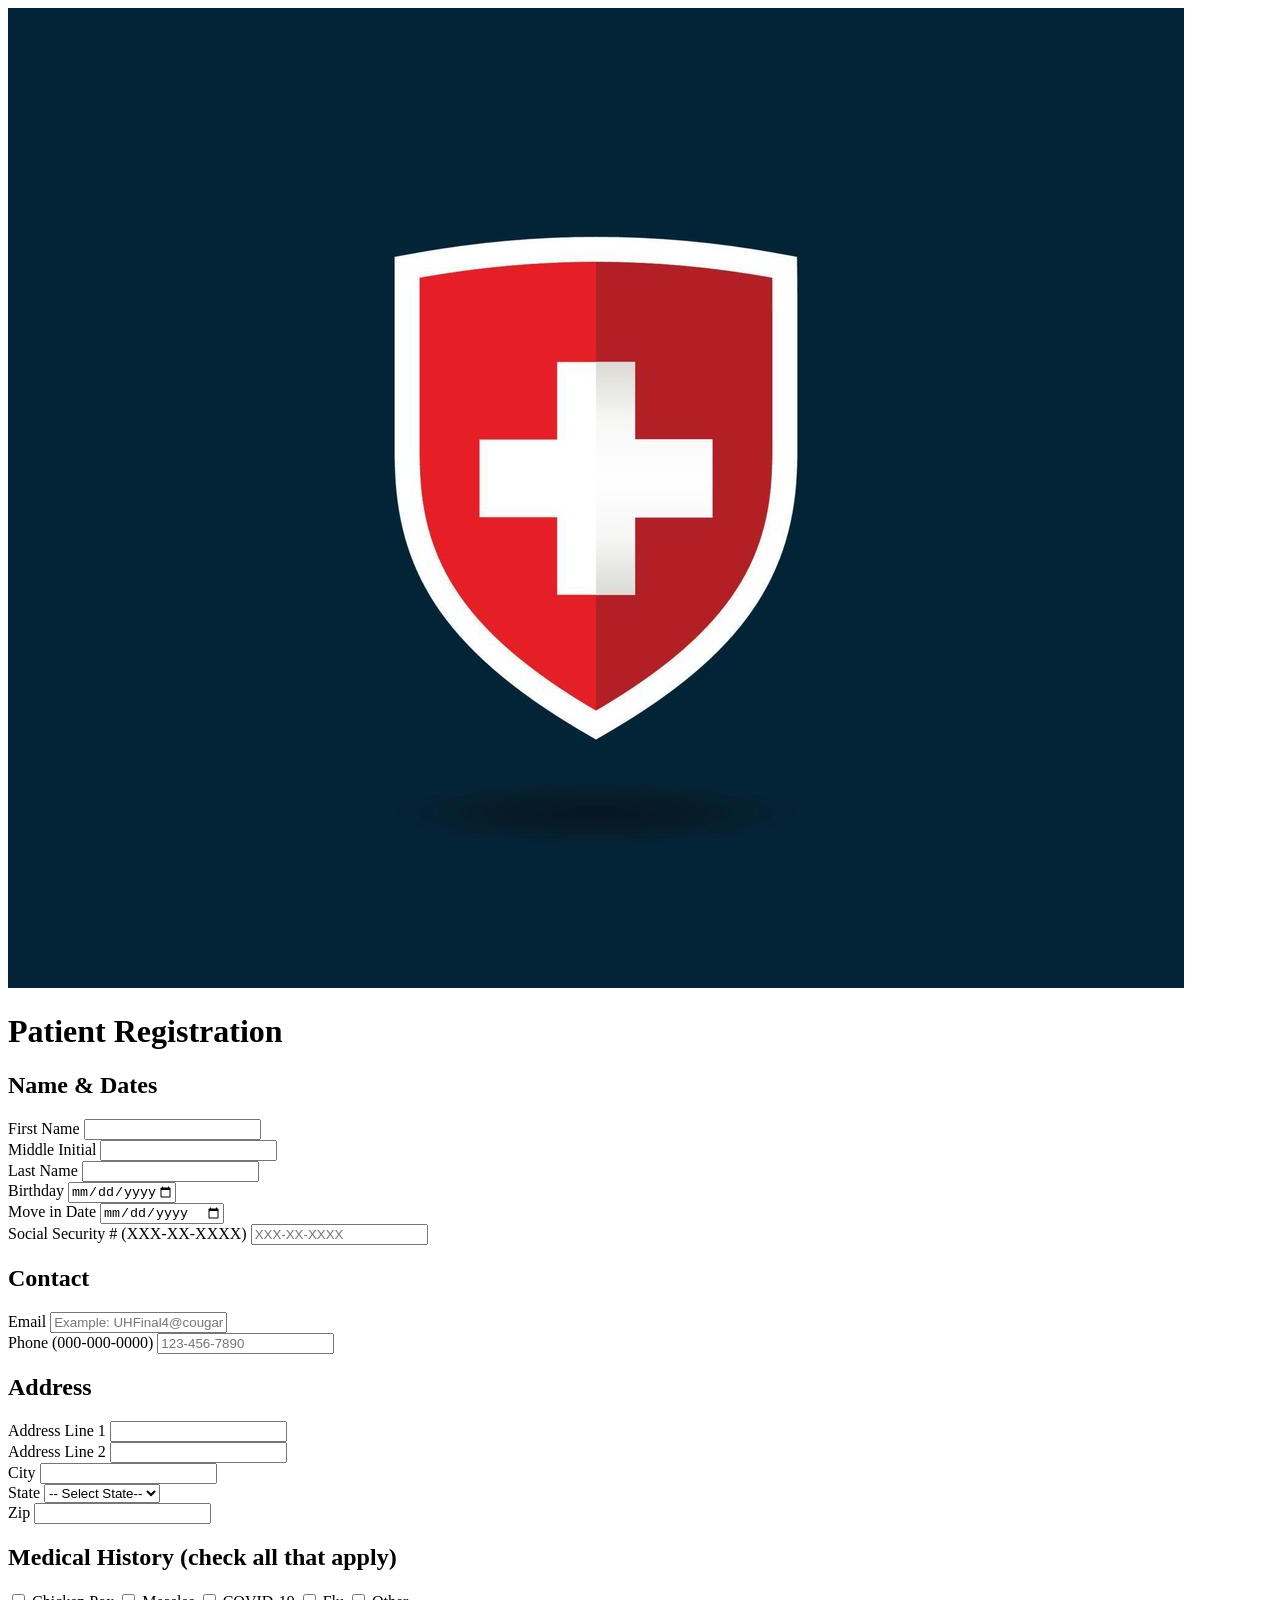
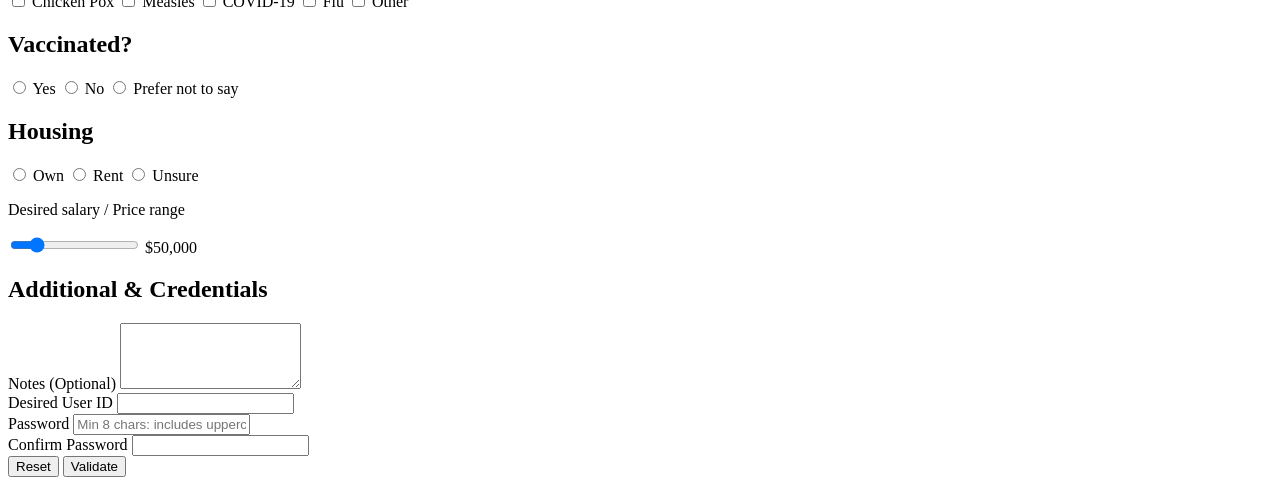
==== index.html @ 3d31c594 "index" ====
<!--
Program name: homework3.html
Author: Gabriel Lopez
Date created: 4/15/2026
Date last edited: 4/15/2026
Version: 2.0
Description: Cross Physical Therapy Patient Registration Form where patients fill out information for the company to better suit their needs
-->

<!DOCTYPE html>
<html lang="en">
<head>
  <meta charset="utf-8">
  <meta name="viewport" content="width=device-width, initial-scale=1">
  <title>Patient Registration — Cross Physical Therapy</title>
  <link rel="stylesheet" href="styles2.css">
  <script defer src="script.js"></script>
</head>
<body>
  <main class="container">
    <header>
      <img src="logo.png" alt="Clinic logo" class="logo">
      <h1>Patient Registration</h1>
    </header>

    <form id="regForm" novalidate>
      <section class="card">
        <h2>Name & Dates</h2>
        <label>First Name
          <input id="firstName" name="firstName" type="text" required maxlength="30" pattern="^[A-Za-z'\-]{1,30}$">
        </label>
        <div class="error" id="firstNameErr"></div>

        <label>Middle Initial
          <input id="middleInitial" name="middleInitial" type="text" maxlength="1" pattern="^[A-Za-z]?$">
        </label>
        <div class="error" id="middleInitialErr"></div>

        <label>Last Name
          <input id="lastName" name="lastName" type="text" required maxlength="30" pattern="^[A-Za-z'\-]*[2-5]?[A-Za-z'\-]*$">
        </label>
        <div class="error" id="lastNameErr"></div>

        <label>Birthday
          <input id="birthday" name="birthday" type="date" required>
        </label>
        <div class="error" id="birthdayErr"></div>

        <label>Move in Date
          <input id="moveDate" name="moveDate" type="date">
        </label>
        <div class="error" id="moveDateErr"></div>

        <label> Social Security # (XXX-XX-XXXX)
          <input id="ssn" name="ssn" type="password" pattern="^\d{3}-\d{3}-\d{4}$" placeholder="XXX-XX-XXXX">
        </label>
        <div class="error" id="ssnErr"></div>
     </section>

      <section class="card">
        <h2>Contact</h2>
        <label>Email
          <input id="email" name="email" type="email" required placeholder="Example: UHFinal4@cougarnet.uh.edu">
        </label>
        <div class="error" id="emailErr"></div>

        <label>Phone (000-000-0000)
          <input id="phone" name="phone" type="tel" pattern="^\d{3}-\d{3}-\d{4}$" placeholder="123-456-7890">
        </label>
        <div class="error" id="phoneErr"></div>
     </section>
<!-- ADDRESS  -->
      <section class="card">
        <h2>Address</h2>
        <label>Address Line 1
          <input id="addr1" name="addr1" type="text" required minlength="2" maxlength="30">
        </label>
        <div class="error" id="addr1Err"></div>

        <label>Address Line 2
          <input id="addr2" name="addr2" type="text" minlength="2" maxlength="30">
        </label>
        <div class="error" id="addr2Err"></div>

        <label>City
          <input id="city" name="city" type="text" required minlength="2" maxlength="30">
        </label>
        <div class="error" id="cityErr"></div>
<!-- STATE -->
        <label>State
          <select id="state" name="state" required>
            <option value="">-- Select State--</option>
            <option value="AL">AL</option>
            <option value="AK">AK</option>
            <option value="AZ">AZ</option>
            <option value="AR">AR</option>
            <option value="CA">CA</option>
            <option value="CO">CO</option>
            <option value="CT">CT</option>
            <option value="DE">DE</option>
            <option value="FL">FL</option>
            <option value="GA">GA</option>
            <option value="HI">HI</option>
            <option value="ID">ID</option>
            <option value="IL">IL</option>
            <option value="IN">IN</option>
            <option value="IA">IA</option>
            <option value="KS">KS</option>
            <option value="KY">KY</option>
            <option value="LA">LA</option>
            <option value="ME">ME</option>
            <option value="MD">MD</option>
            <option value="MA">MA</option>
            <option value="MI">MI</option>
            <option value="MN">MN</option>
            <option value="MS">MS</option>
            <option value="MO">MO</option>
            <option value="MT">MT</option>
            <option value="NE">NE</option>
            <option value="NV">NV</option>
            <option value="NH">NH</option>
            <option value="NJ">NJ</option>
            <option value="NM">NM</option>
            <option value="NY">NY</option>
            <option value="NC">NC</option>
            <option value="ND">ND</option>
            <option value="OH">OH</option>
            <option value="OK">OK</option>
            <option value="OR">OR</option>
            <option value="PA">PA</option>
            <option value="RI">RI</option>
            <option value="SC">SC</option>
            <option value="SD">SD</option>
            <option value="TN">TN</option>
            <option value="TX">TX</option>
            <option value="UT">UT</option>
            <option value="VT">VT</option>
            <option value="VA">VA</option>
            <option value="WA">WA</option>
            <option value="WV">WV</option>
            <option value="WI">WI</option>
            <option value="WY">WY</option>
            <option value="DC">DC</option>
            <option value="PR">PR</option>
          </select>
        </label>
        <div class="error" id="stateErr"></div>

        <label>Zip
          <input id="zip" name="zip" type="text" required pattern="^\d{5}(-\d{4})?$">
        </label>
        <div class="error" id="zipErr"></div>
      </section>

      <section class="card">
        <h2></h2>
        <div class="group">
          <h2>Medical History (check all that apply)  </h2>
          <label><input type="checkbox" name="history" value="chickenpox"> Chicken Pox</label>
          <label><input type="checkbox" name="history" value="measles"> Measles</label>
          <label><input type="checkbox" name="history" value="covid"> COVID‑19</label>
          <label><input type="checkbox" name="history" value="flu"> Flu</label>
          <label><input type="checkbox" name="history" value="other"> Other</label>
        </div>


        <div class="group">
          <h2>Vaccinated?</h2>
          <label><input type="radio" name="vaccinated" value="yes" required> Yes</label>
          <label><input type="radio" name="vaccinated" value="no"> No</label>
          <label><input type="radio" name="vaccinated" value="preferNot"> Prefer not to say</label>
        </div>

        <div class="group">
          <h2>Housing</h2>
          <label><input type="radio" name="housing" value="own" required> Own</label>
          <label><input type="radio" name="housing" value="rent"> Rent</label>
          <label><input type="radio" name="housing" value="unsure"> Unsure</label>
        </div>

        <div class="group">
          <p>Desired salary / Price range</p>
          <input id="salary" name="salary" type="range" min="20000" max="200000" step="1000" value="50000">
          <span id="salaryDisplay">$50,000</span>
        </div>
      </section>

      <section class="card">
        <h2>Additional & Credentials</h2>
        <label>Notes (Optional)
          <textarea id="notes" name="notes" rows="4" pattern="^[^\"]*$"></textarea>
        </label>
        <div class="error" id="notesErr"></div>

        <label>Desired User ID
          <input id="userId" name="userId" type="text" required minlength="5" maxlength="30" pattern="^[A-Za-z][A-Za-z0-9_-]{4,29}$">
        </label>
        <div class="error" id="userIdErr"></div>

        <label>Password
          <input id="password" name="password" type="password" required minlength="8" maxlength="30" autocomplete="new-password" placeholder="Min 8 chars: includes uppercase, lowercase, digit, special char">
        </label>
        <div class="error" id="passwordErr"></div>

        <label>Confirm Password
          <input id="confirmPassword" name="confirmPassword" type="password" required autocomplete="new-password">
        </label>
        <div class="error" id="confirmPasswordErr"></div>
        
        <!--  BUTTONS -->
        <div class="section">
        <input type="reset" value="Reset">
        <input type="button" id="validateBtn" value="Validate">
        </div>

      </form>

      <!-- SUMMARY SECTION -->
      <section class="card" id="summary-section" style="display:none; margin-top: 30px; background-color: #f0f8ff; border-left: 4px solid #007bff;">
        <h2>📋 Your Submitted Information</h2>
        <div id="summary-content"></div>
        <div class="section">
          <button type="button" id="confirm-submit-btn">Confirm & Complete Submission</button>
          <button type="button" id="close-summary-btn">Edit Information</button>
        </div>
      </section>
    </form>
  </main>
</body>
</html>
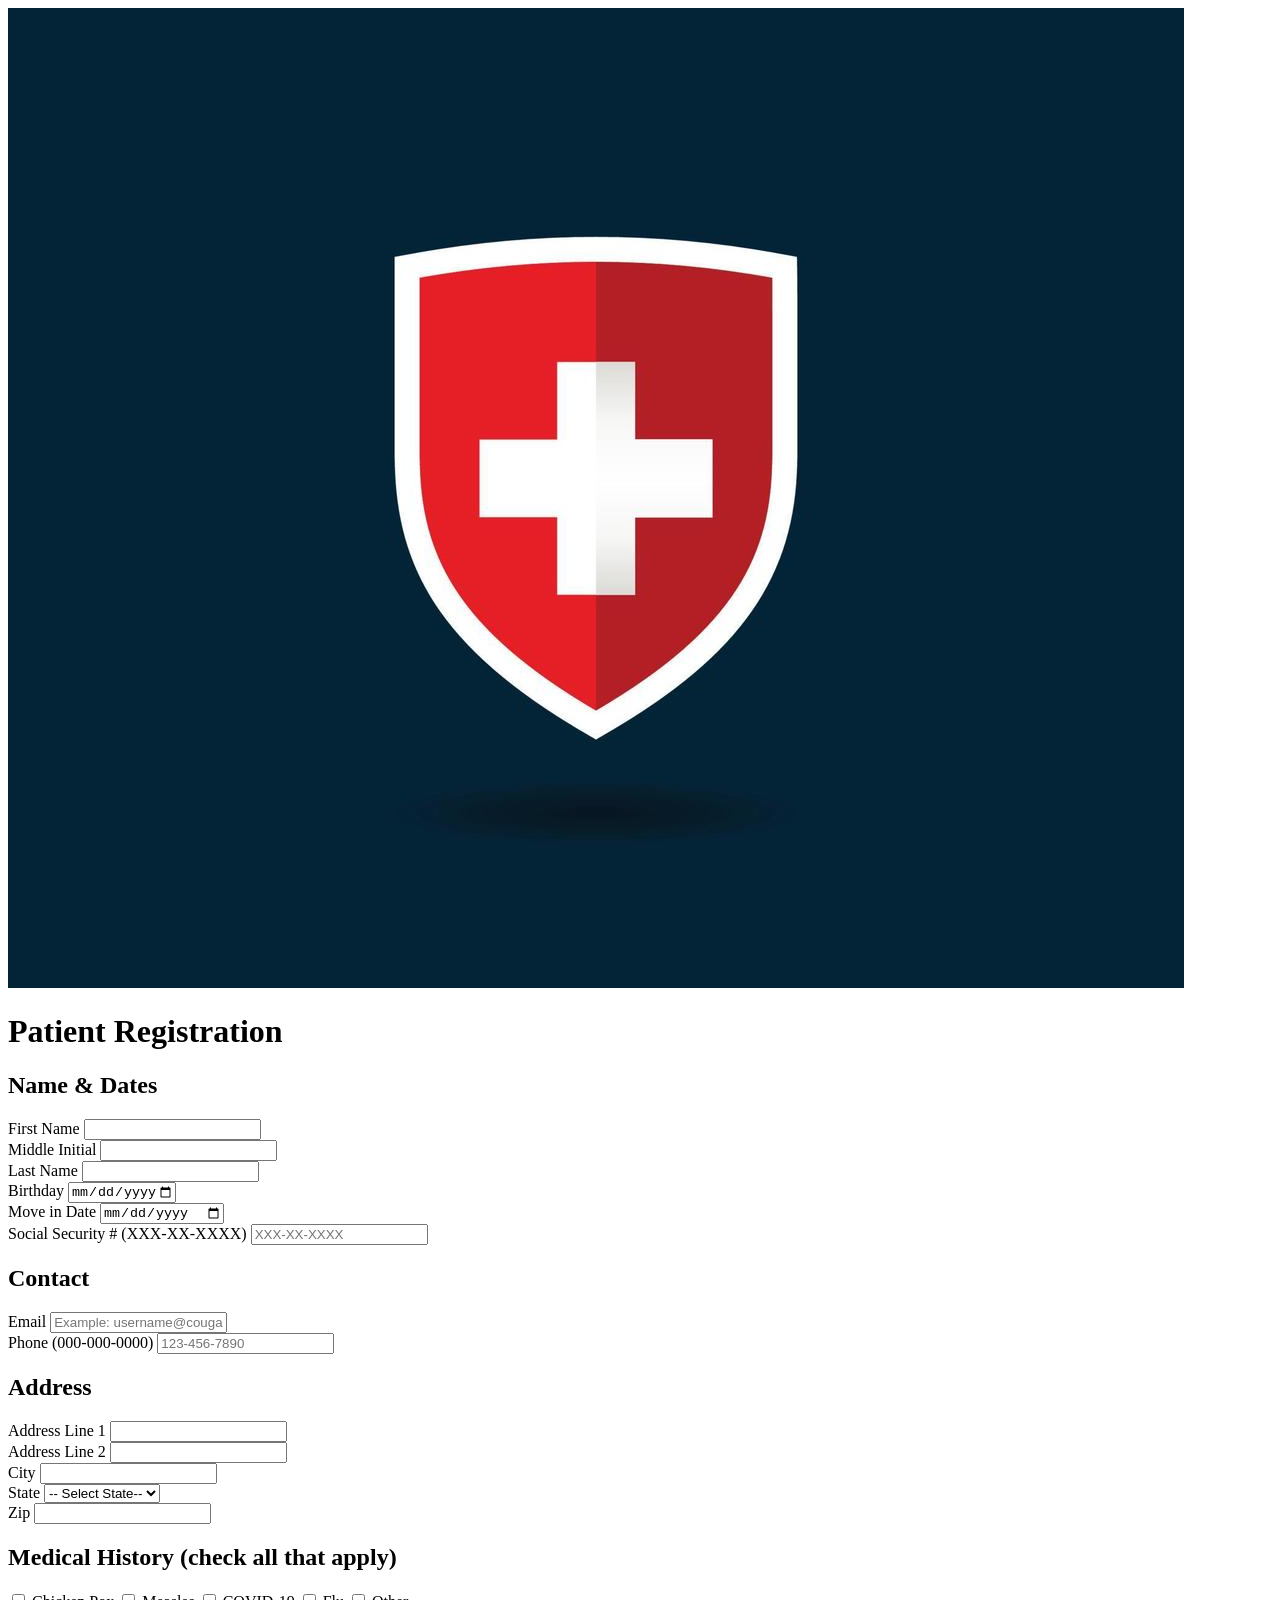
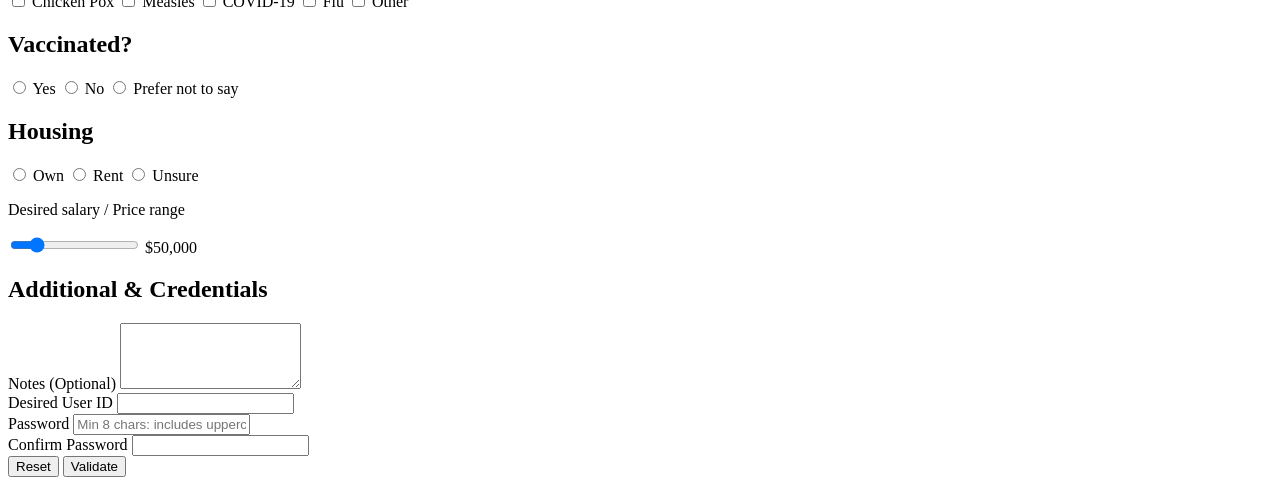
==== commit 26717ba1: "Update index.html" ====
--- a/index.html
+++ b/index.html
@@ -1,10 +1,10 @@
 <!--
-Program name: homework3.html
+Program name: index.html
 Author: Gabriel Lopez
 Date created: 4/15/2026
-Date last edited: 4/15/2026
-Version: 2.0
-Description: Cross Physical Therapy Patient Registration Form where patients fill out information for the company to better suit their needs
+Date last edited: 4/16/2026
+Version: 1.8
+Description: 
 -->
 
 <!DOCTYPE html>
@@ -13,7 +13,7 @@
   <meta charset="utf-8">
   <meta name="viewport" content="width=device-width, initial-scale=1">
   <title>Patient Registration — Cross Physical Therapy</title>
-  <link rel="stylesheet" href="styles2.css">
+  <link rel="stylesheet" href="styles.css">
   <script defer src="script.js"></script>
 </head>
 <body>
@@ -52,7 +52,7 @@
         <div class="error" id="moveDateErr"></div>
 
         <label> Social Security # (XXX-XX-XXXX)
-          <input id="ssn" name="ssn" type="password" pattern="^\d{3}-\d{3}-\d{4}$" placeholder="XXX-XX-XXXX">
+          <input id="ssn" name="ssn" type="password" pattern="^\d{3}-\d{2}-\d{4}$" placeholder="XXX-XX-XXXX">
         </label>
         <div class="error" id="ssnErr"></div>
      </section>
@@ -60,7 +60,7 @@
       <section class="card">
         <h2>Contact</h2>
         <label>Email
-          <input id="email" name="email" type="email" required placeholder="Example: UHFinal4@cougarnet.uh.edu">
+          <input id="email" name="email" type="email" required placeholder="Example: username@cougarnet.uh.edu">
         </label>
         <div class="error" id="emailErr"></div>
 
@@ -217,7 +217,7 @@
 
       <!-- SUMMARY SECTION -->
       <section class="card" id="summary-section" style="display:none; margin-top: 30px; background-color: #f0f8ff; border-left: 4px solid #007bff;">
-        <h2>📋 Your Submitted Information</h2>
+        <h2> Your Submitted Information</h2>
         <div id="summary-content"></div>
         <div class="section">
           <button type="button" id="confirm-submit-btn">Confirm & Complete Submission</button>
